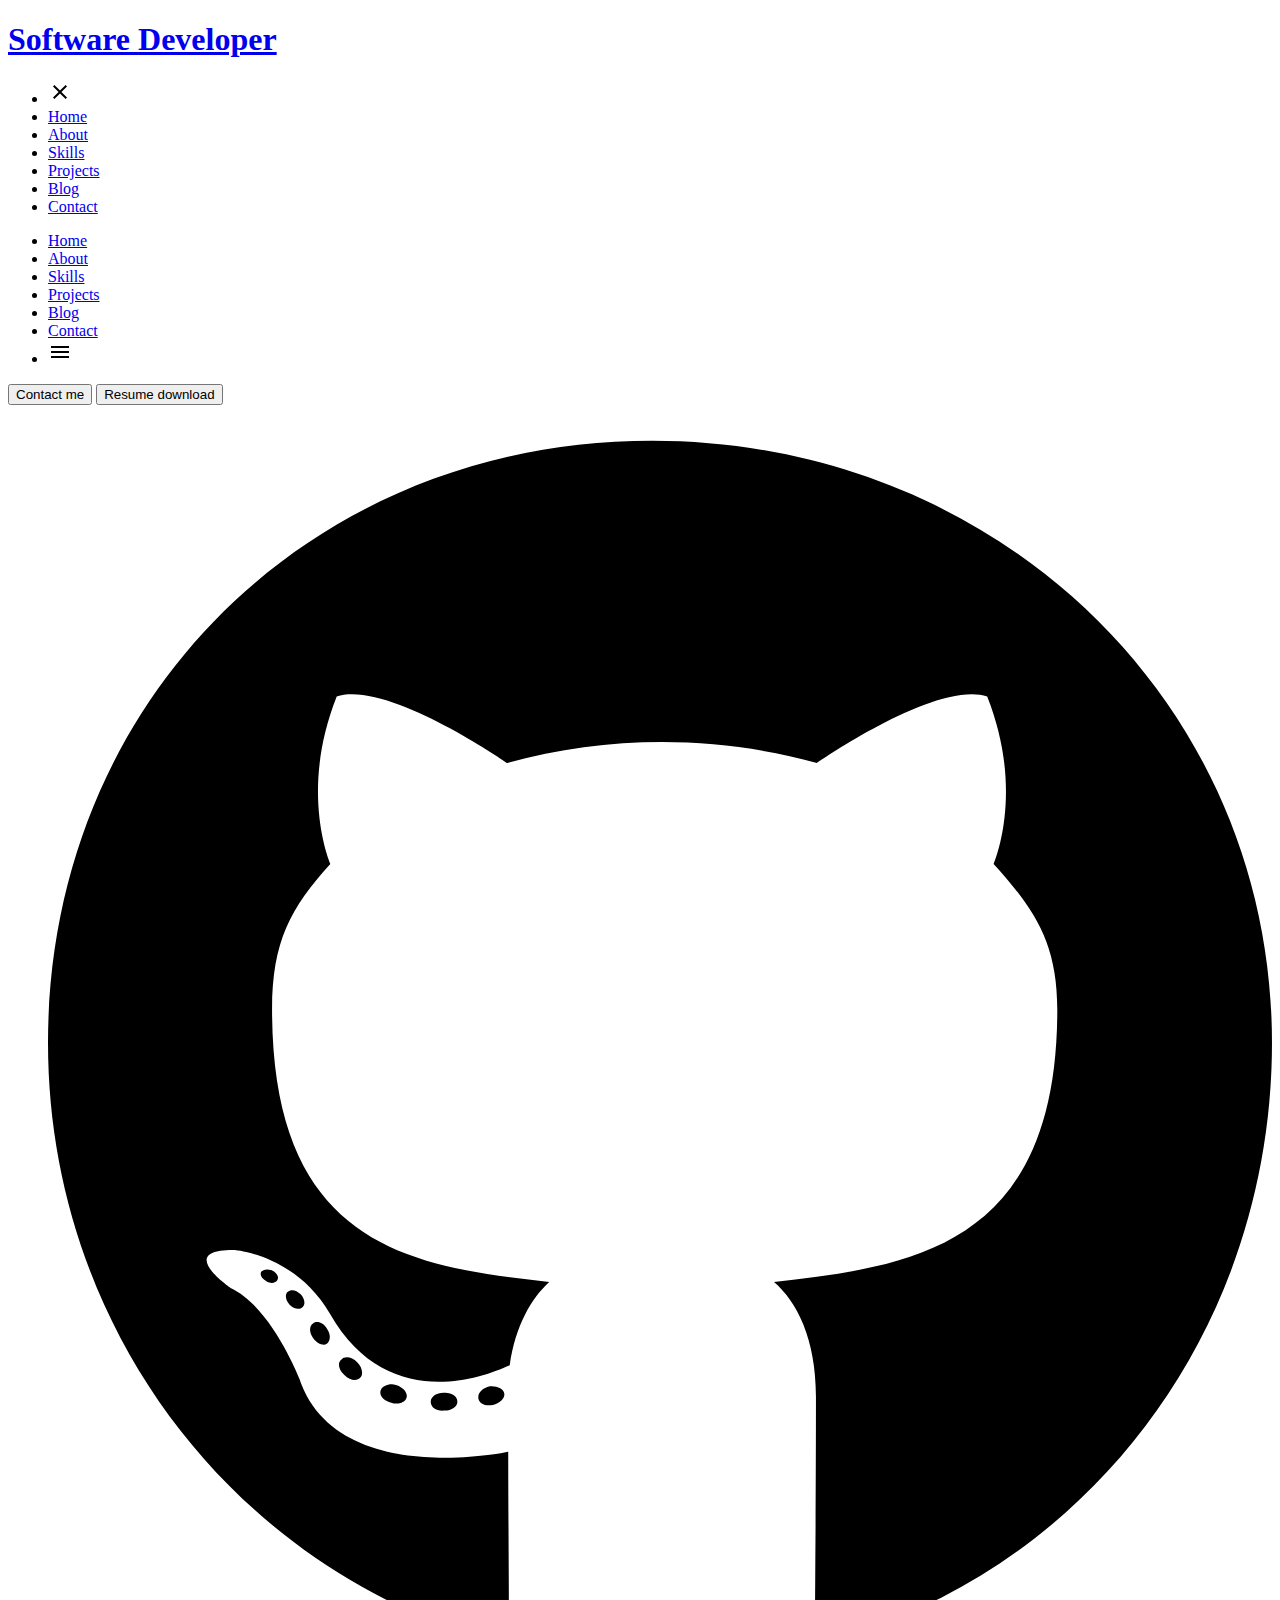
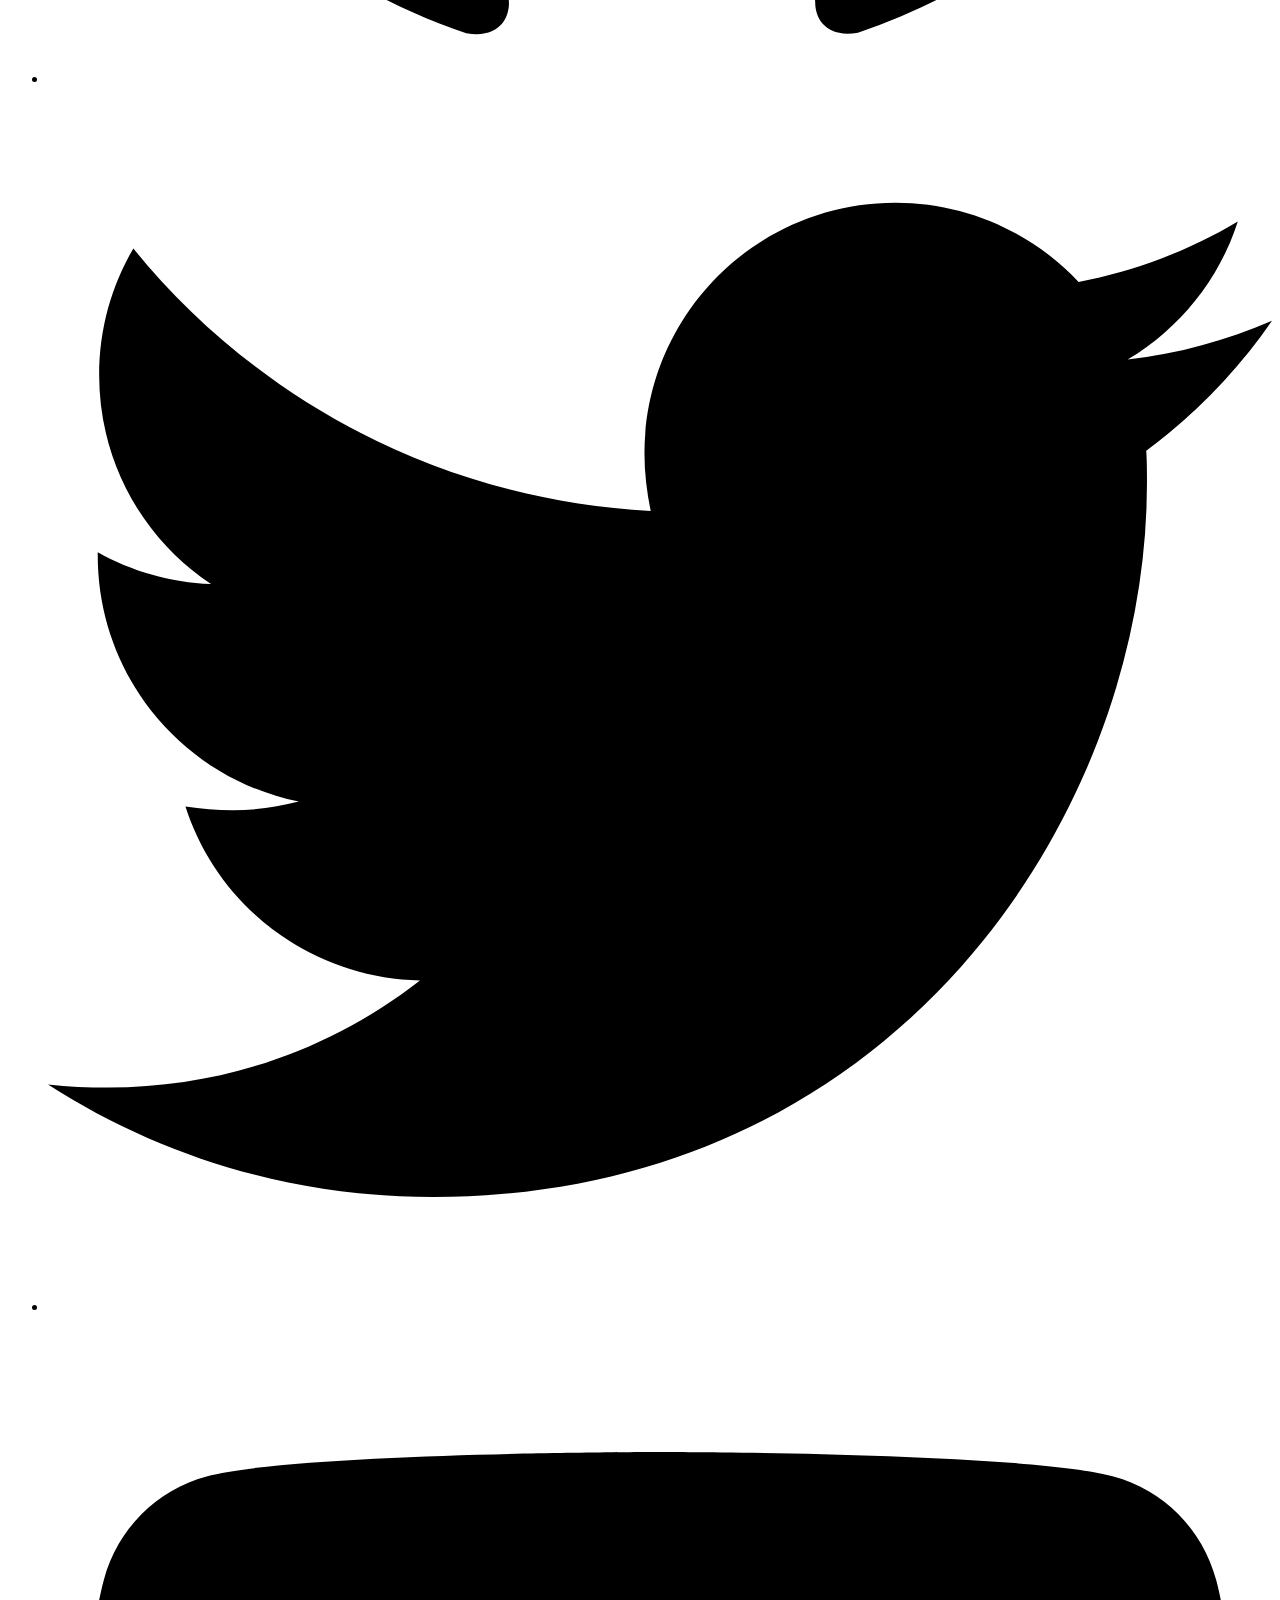
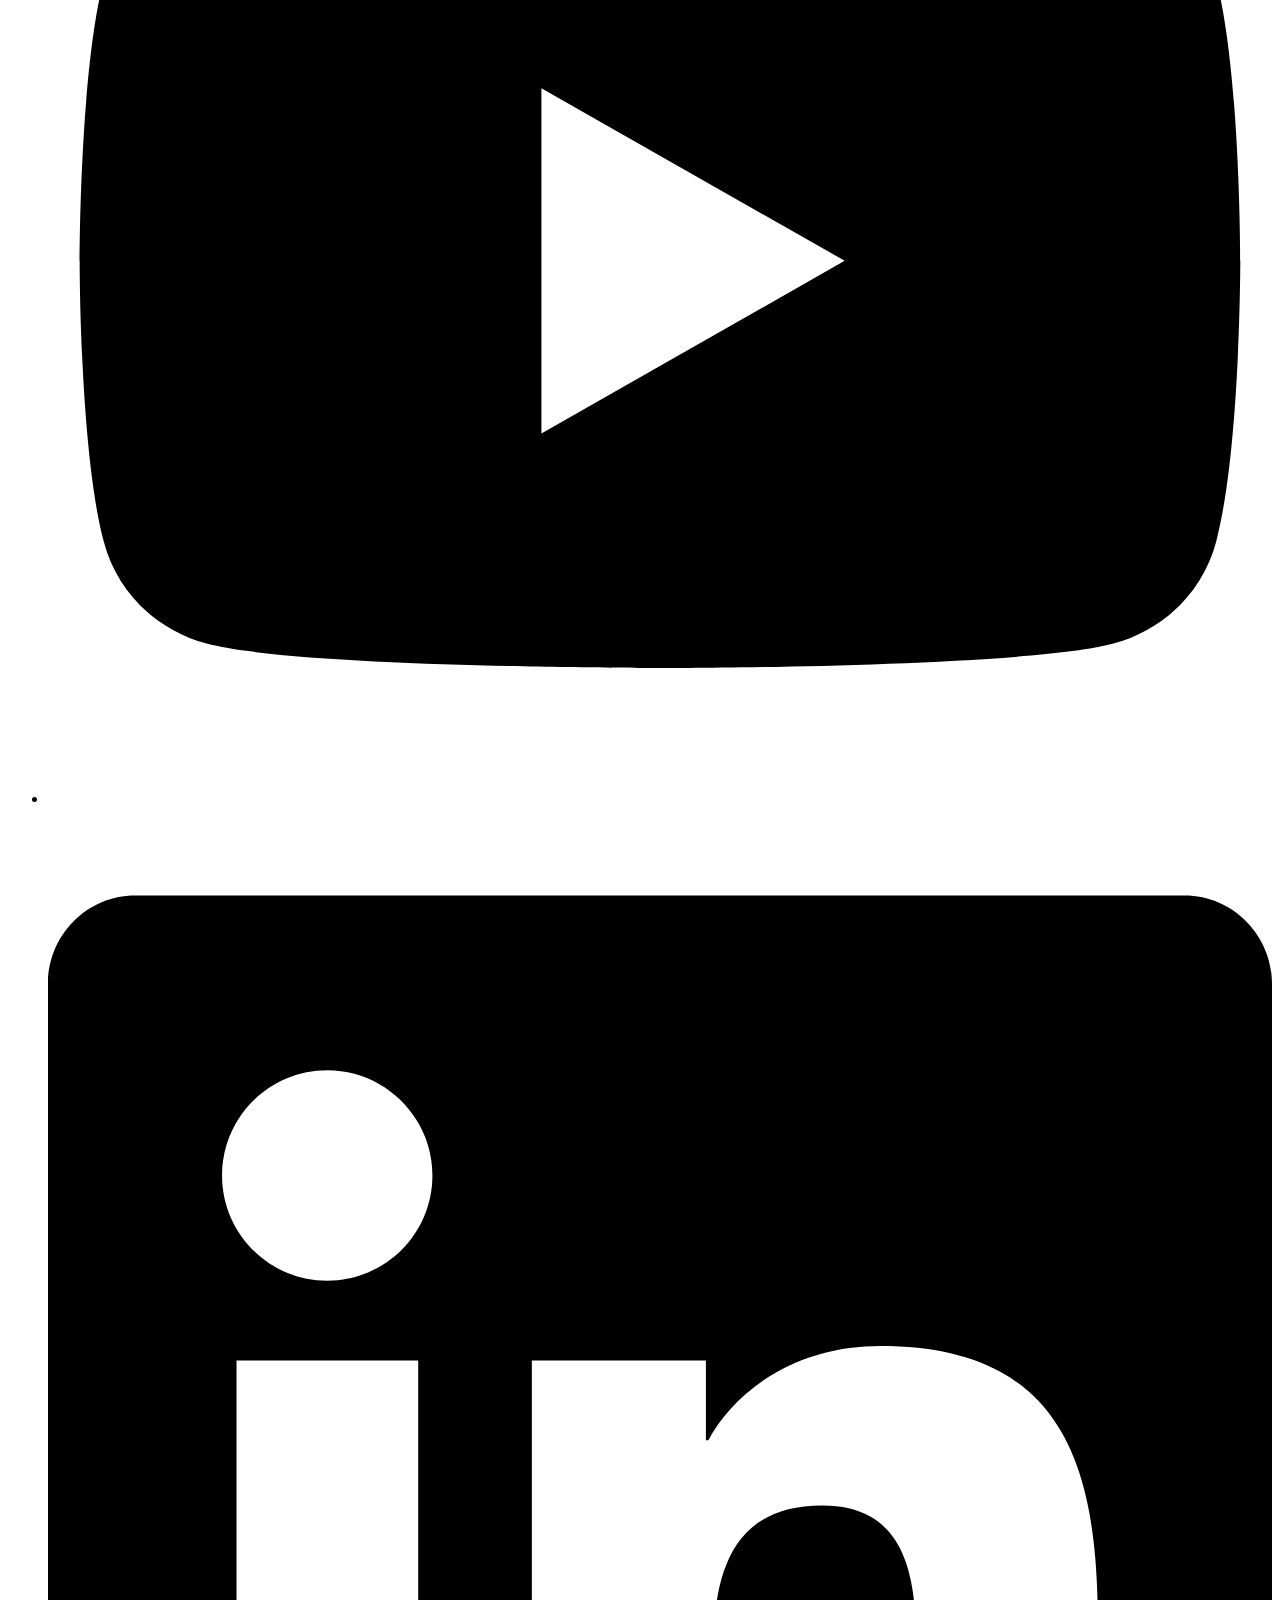
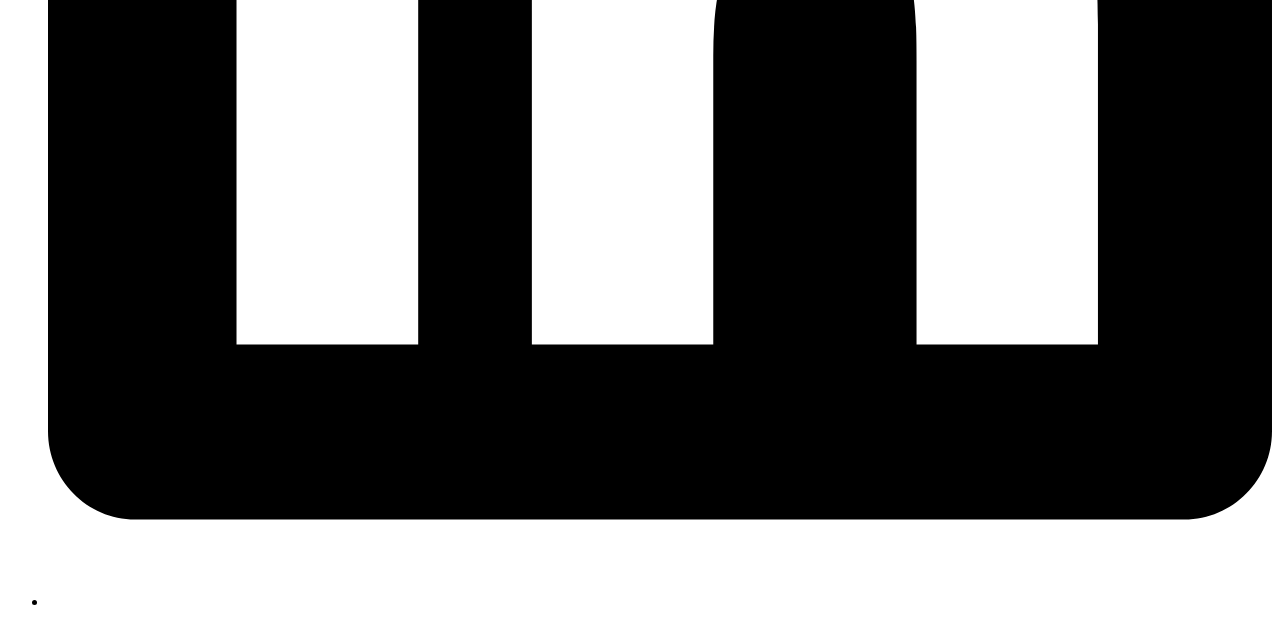
==== about.html @ d42e511a "Added footers + some helftul tekst" ====
<!DOCTYPE html>
<html>
<head>
    <link rel="stylesheet" href="CSS/style.css">
    <title>Sjabloon</title>
</head>
<body>
    <header>
        <h1 class="logo"><a href="index.html">Software <span>Developer</span></a></h1>
        <nav>
            <ul class="sidebar list-hover-slide">
                <li onclick=hideSidebar()><a href="#"><svg xmlns="http://www.w3.org/2000/svg" height="24px" viewBox="0 -960 960 960" width="24px" fill="black"><path d="m256-200-56-56 224-224-224-224 56-56 224 224 224-224 56 56-224 224 224 224-56 56-224-224-224 224Z"/></svg></a></li>
                <li><a href="index.html">Home</a></li>
                <li><a href="about.html">About</a></li>
                <li><a href="skills.html">Skills</a></li>
                <li><a href="projects.html">Projects</a></li>
                <li><a href="blog.html">Blog</a></li>
                <li><a href="contect.html">Contact</a></li>
            </ul>
            <ul class="list-hover-slide">
                <li class="hideOnMobile"><a href="index.html">Home</a></li>
                <li class="hideOnMobile"><a href="about.html">About</a></li>
                <li class="hideOnMobile"><a href="skills.html">Skills</a></li>
                <li class="hideOnMobile"><a href="projects.html">Projects</a></li>
                <li class="hideOnMobile"><a href="blog.html">Blog</a></li>
                <li class="hideOnMobile"><a href="contect.html">Contact</a></li>
                <li class="menu-button" onclick=showSidebar()><a href="#"><svg xmlns="http://www.w3.org/2000/svg" height="24px" viewBox="0 -960 960 960" width="24px" fill="black"><path d="M120-240v-80h720v80H120Zm0-200v-80h720v80H120Zm0-200v-80h720v80H120Z"/></svg></a></li>
            </ul>
        </nav>
    </header>
    <main>
        
    </main>
    <footer>
        <div class="line"></div>
        <div class="footer-items">
            <div class="footer-buttons">
                <button type="button" class="footer-button main-style-button">Contact me</button>
                <button type="button" class="footer-button main-style-button">Resume download</button>
                
            </div>
            <ul class="icons"> 
                <li><a href="github.com"><svg xmlns="http://www.w3.org/2000/svg" viewBox="0 0 496 512"><!--!Font Awesome Free 6.7.1 by @fontawesome - https://fontawesome.com License - https://fontawesome.com/license/free Copyright 2024 Fonticons, Inc.--><path d="M165.9 397.4c0 2-2.3 3.6-5.2 3.6-3.3 .3-5.6-1.3-5.6-3.6 0-2 2.3-3.6 5.2-3.6 3-.3 5.6 1.3 5.6 3.6zm-31.1-4.5c-.7 2 1.3 4.3 4.3 4.9 2.6 1 5.6 0 6.2-2s-1.3-4.3-4.3-5.2c-2.6-.7-5.5 .3-6.2 2.3zm44.2-1.7c-2.9 .7-4.9 2.6-4.6 4.9 .3 2 2.9 3.3 5.9 2.6 2.9-.7 4.9-2.6 4.6-4.6-.3-1.9-3-3.2-5.9-2.9zM244.8 8C106.1 8 0 113.3 0 252c0 110.9 69.8 205.8 169.5 239.2 12.8 2.3 17.3-5.6 17.3-12.1 0-6.2-.3-40.4-.3-61.4 0 0-70 15-84.7-29.8 0 0-11.4-29.1-27.8-36.6 0 0-22.9-15.7 1.6-15.4 0 0 24.9 2 38.6 25.8 21.9 38.6 58.6 27.5 72.9 20.9 2.3-16 8.8-27.1 16-33.7-55.9-6.2-112.3-14.3-112.3-110.5 0-27.5 7.6-41.3 23.6-58.9-2.6-6.5-11.1-33.3 2.6-67.9 20.9-6.5 69 27 69 27 20-5.6 41.5-8.5 62.8-8.5s42.8 2.9 62.8 8.5c0 0 48.1-33.6 69-27 13.7 34.7 5.2 61.4 2.6 67.9 16 17.7 25.8 31.5 25.8 58.9 0 96.5-58.9 104.2-114.8 110.5 9.2 7.9 17 22.9 17 46.4 0 33.7-.3 75.4-.3 83.6 0 6.5 4.6 14.4 17.3 12.1C428.2 457.8 496 362.9 496 252 496 113.3 383.5 8 244.8 8zM97.2 352.9c-1.3 1-1 3.3 .7 5.2 1.6 1.6 3.9 2.3 5.2 1 1.3-1 1-3.3-.7-5.2-1.6-1.6-3.9-2.3-5.2-1zm-10.8-8.1c-.7 1.3 .3 2.9 2.3 3.9 1.6 1 3.6 .7 4.3-.7 .7-1.3-.3-2.9-2.3-3.9-2-.6-3.6-.3-4.3 .7zm32.4 35.6c-1.6 1.3-1 4.3 1.3 6.2 2.3 2.3 5.2 2.6 6.5 1 1.3-1.3 .7-4.3-1.3-6.2-2.2-2.3-5.2-2.6-6.5-1zm-11.4-14.7c-1.6 1-1.6 3.6 0 5.9 1.6 2.3 4.3 3.3 5.6 2.3 1.6-1.3 1.6-3.9 0-6.2-1.4-2.3-4-3.3-5.6-2z"/></svg></a></li>
                <li><a href="twitter.com"><svg xmlns="http://www.w3.org/2000/svg" viewBox="0 0 512 512"><!--!Font Awesome Free 6.7.1 by @fontawesome - https://fontawesome.com License - https://fontawesome.com/license/free Copyright 2024 Fonticons, Inc.--><path d="M459.4 151.7c.3 4.5 .3 9.1 .3 13.6 0 138.7-105.6 298.6-298.6 298.6-59.5 0-114.7-17.2-161.1-47.1 8.4 1 16.6 1.3 25.3 1.3 49.1 0 94.2-16.6 130.3-44.8-46.1-1-84.8-31.2-98.1-72.8 6.5 1 13 1.6 19.8 1.6 9.4 0 18.8-1.3 27.6-3.6-48.1-9.7-84.1-52-84.1-103v-1.3c14 7.8 30.2 12.7 47.4 13.3-28.3-18.8-46.8-51-46.8-87.4 0-19.5 5.2-37.4 14.3-53 51.7 63.7 129.3 105.3 216.4 109.8-1.6-7.8-2.6-15.9-2.6-24 0-57.8 46.8-104.9 104.9-104.9 30.2 0 57.5 12.7 76.7 33.1 23.7-4.5 46.5-13.3 66.6-25.3-7.8 24.4-24.4 44.8-46.1 57.8 21.1-2.3 41.6-8.1 60.4-16.2-14.3 20.8-32.2 39.3-52.6 54.3z"/></svg></a></li>
                <li><a href="youtube.com"><svg xmlns="http://www.w3.org/2000/svg" viewBox="0 0 576 512"><!--!Font Awesome Free 6.7.1 by @fontawesome - https://fontawesome.com License - https://fontawesome.com/license/free Copyright 2024 Fonticons, Inc.--><path d="M549.7 124.1c-6.3-23.7-24.8-42.3-48.3-48.6C458.8 64 288 64 288 64S117.2 64 74.6 75.5c-23.5 6.3-42 24.9-48.3 48.6-11.4 42.9-11.4 132.3-11.4 132.3s0 89.4 11.4 132.3c6.3 23.7 24.8 41.5 48.3 47.8C117.2 448 288 448 288 448s170.8 0 213.4-11.5c23.5-6.3 42-24.2 48.3-47.8 11.4-42.9 11.4-132.3 11.4-132.3s0-89.4-11.4-132.3zm-317.5 213.5V175.2l142.7 81.2-142.7 81.2z"/></svg></a></li>
                <li><a href="linkin.com"><svg xmlns="http://www.w3.org/2000/svg" viewBox="0 0 448 512"><!--!Font Awesome Free 6.7.1 by @fontawesome - https://fontawesome.com License - https://fontawesome.com/license/free Copyright 2024 Fonticons, Inc.--><path d="M416 32H31.9C14.3 32 0 46.5 0 64.3v383.4C0 465.5 14.3 480 31.9 480H416c17.6 0 32-14.5 32-32.3V64.3c0-17.8-14.4-32.3-32-32.3zM135.4 416H69V202.2h66.5V416zm-33.2-243c-21.3 0-38.5-17.3-38.5-38.5S80.9 96 102.2 96c21.2 0 38.5 17.3 38.5 38.5 0 21.3-17.2 38.5-38.5 38.5zm282.1 243h-66.4V312c0-24.8-.5-56.7-34.5-56.7-34.6 0-39.9 27-39.9 54.9V416h-66.4V202.2h63.7v29.2h.9c8.9-16.8 30.6-34.5 62.9-34.5 67.2 0 79.7 44.3 79.7 101.9V416z"/></svg></a></li>
        
            </ul>
        </div>
        
    </footer>
</body>
</html>
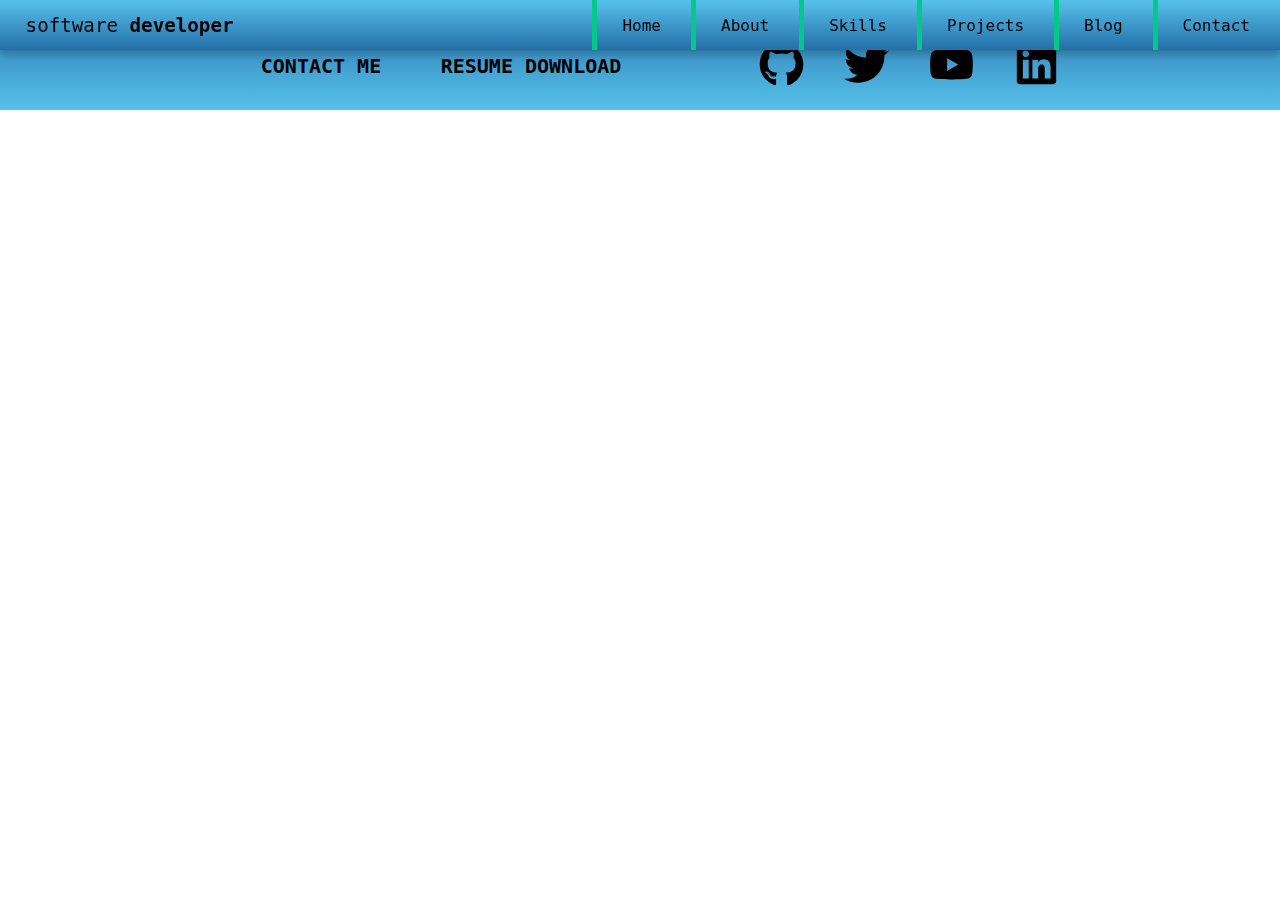
==== commit a8e56bb8: "css herf fix" ====
--- a/about.html
+++ b/about.html
@@ -1,7 +1,7 @@
 <!DOCTYPE html>
 <html>
 <head>
-    <link rel="stylesheet" href="CSS/style.css">
+    <link rel="stylesheet" href="css/style.css">
     <title>Sjabloon</title>
 </head>
 <body>
--- a/css/style.css
+++ b/css/style.css
@@ -0,0 +1,456 @@
+* {
+    margin: 0;
+    padding: 0;
+    font-family: "Noto Sans Mono", monospace;
+    font-style: normal;
+}
+body {
+    min-height: 100vh;
+}
+/*TODO
+* add shadow for more deph
+* background for landing page
+* box disign 
+*/
+header {
+    display: flex;
+    justify-content: space-between;
+    align-items: center;
+    position: fixed;
+    background: linear-gradient(to bottom, #57c1eb 0%,#246fa8 100%);
+    width: 100%;
+    box-shadow: rgba(0, 0, 0, 0.24) 0px 4px 9px;
+    transition: top 0.2s ease-in-out;
+}
+.logo {
+    text-transform: lowercase;
+    text-align: center;
+    font-weight: 400;
+    font-size: 1.5vw;
+    margin-left: 2vw;
+}
+.logo a {
+    color: black;
+    text-decoration: none;
+}
+.logo span {
+    font-weight: 800;
+}
+.logo a:hover {
+    color: black;
+
+    span {
+        color: #03C988;
+    }
+}
+
+nav ul {
+    width: 100%;
+    list-style: none;
+    display: flex;
+    justify-content: flex-end;
+    align-items: center;
+    
+}
+nav li {
+    height: 50px;
+}
+nav a {
+    height: 100%;
+    padding: 0 30px;
+    text-decoration: none;
+    display: flex;
+    align-items: center;
+    color: black;
+    
+}
+
+.sidebar {
+    position: fixed;
+    top: 0;
+    right: 0;
+    height: 100vh;
+    width: 250px;
+    z-index: 999;
+    display: none;
+    flex-direction: column;
+    align-items: flex-start;
+    justify-content: flex-start;
+    backdrop-filter: blur(10px);
+    
+}
+.sidebar li {
+    width: 100%;
+}
+.sidebar a {
+    width: 100%;
+}
+.menu-button {
+    display: none;
+}
+.list-hover-slide{
+  
+    li{
+      position: relative;
+      overflow: hidden;
+    }
+    
+    a{
+      transition: .35s ease color;
+      
+      &:before{
+        content: '';
+        display: block;
+        z-index: -1;
+        position: absolute;
+        left: -100%; top: 0;
+        width: 100%; height: 100%;
+        border-right: solid 5px #03C988;
+        background: gray;
+        transition: .35s ease left;
+      }
+      
+      &.is-current,
+      &:hover{
+        
+        &:before{
+          left: 0;
+        }
+      }
+    }
+}
+
+main {
+    background: linear-gradient(to left, #9890e3 0%, #b1f4cf 100%);
+    width: 100%;
+}
+section {
+    padding-top: 70px;
+}
+.landing-page {
+    height: 100vh;
+    width: 100%;
+    display: flex;
+    flex-direction: row;
+    align-items: center;
+    justify-content: space-around;
+}
+.text-landing-page {
+    text-align: center;
+    letter-spacing: 2px;
+    line-height: 1.8;
+    font-size: larger;
+    color: #008507;
+    font-size: 2vw;
+}
+.text-landing-page span, h2 {
+    color: black;
+}
+.landing-page svg {
+    box-shadow: rgba(0, 0, 0, 0.3) 0px 19px 38px, rgba(0, 0, 0, 0.22) 0px 15px 12px;
+}
+
+.about-index {
+    height: 100vh;
+    display: flex;
+    flex-direction: column;
+    align-items: center;
+    gap: 20px;
+}
+.about-index h1 {
+    text-align: center;
+    font-size: 4vw;
+    margin-bottom: 20px;
+}
+.about-index span, .skills span {
+    color: #008507;
+}
+.text-about-index {
+    display: flex;
+    flex-direction: column;
+    margin: 0vw 6vw;
+    font-size: 25px;
+    font-weight: 700;
+    gap: 2vw;
+}
+
+.main-style-button {
+    width: 200px;
+    height: 70px;
+    font-size: 20px;
+    font-weight: 800;
+    background-color: #2ad89e;
+    
+    border-radius: 20px;
+    border: 5px solid #1a811f;
+
+    text-align: center;
+    text-transform: uppercase;
+}
+.main-style-button:hover  {
+    background-color: #35c997;
+    color: black;
+    border: 6px solid #1a811f;
+    box-shadow: 0 0 10px 0 #1a811f inset, 0 0 10px 4px #1a811f;
+    text-shadow: #008507 1px 1px;
+
+    transition: .2s;
+}
+
+footer {
+    background: linear-gradient(to top, #57c1eb 0%,#246fa8 100%);
+    width: 100%;
+    height: 10vh;
+    display: flex;
+    flex-direction: column;
+    align-items: center;
+    justify-content: space-around;
+    
+    gap: 10px;
+    padding:  10px 0px;
+}
+.line {
+    width: 80%;
+    border-bottom: 5px solid black;
+}
+.footer-items {
+    display: flex;
+    flex-direction: row;
+    align-items: center;
+    gap: 10vw;
+}
+.footer-buttons {
+    display: flex;
+    flex-direction: row;
+    align-items: center;
+    gap: 10px;
+}
+.footer-button {
+    width: 200px;
+    height: 60px;
+    background-color: transparent;
+    border: none #1a4881;
+}
+.button-line {
+    color: black;
+    font-size: 30px;
+    font-weight: 900;
+}
+.footer-button:hover {
+    background-color: #22a6c4;
+    color: black;
+    border-color: #1a4881;
+    box-shadow: 0 0 10px 0 #1a4881 inset, 0 0 10px 4px #1a4881b8;
+    text-shadow: #133660 1px 1px;
+}
+
+.icons {
+    display: flex;
+    justify-content: center;
+    gap: 40px;
+    list-style: none;
+}
+.icons svg {
+    width: 45px;
+    height: 45px;
+}
+
+.icons svg:hover {
+    fill: orange;
+}
+
+.skills {
+    height: 100vh;
+    display: flex;
+    flex-direction: column;
+    gap: 10vh;
+}
+.skills h1 {
+    text-align: center;
+    font-size: 4vw;
+}
+.skills-main {
+    display: flex;
+    justify-content: space-evenly;
+    height: 100%;
+}
+.skills-info {
+    display: flex;
+    flex-direction: column;
+    align-items: center;
+    justify-content: center;
+    height: 65vh;
+    width: 45%;
+}
+.skills-statistic {
+    height: 100%;
+    width: 100%;
+}
+#myChart {
+    height: 900px;
+    width: 900px;
+}
+
+
+.contact {
+    width: 100%;
+    height: 90vh;
+}
+.contact h1 {
+    text-align: center;
+    font-size: 4vw;
+    margin-bottom: 20px;
+}
+.contact h1 span {
+    color: #008507;
+}
+.contact-main {
+    height: 80%;
+    display: flex;
+    justify-content: space-between;
+    align-items: end;
+    gap: 10px;
+    margin: 0 8vw;
+}
+.contact-info {
+    display: flex;
+    gap: 10vw;
+    align-self: center;
+    background-color: #48b5cd;
+    border-radius: 10px;
+}
+.info-item {
+    font-size: 20px;
+    padding: 20px;
+    
+}
+
+.contact-form {
+    height: 100%;
+    width: 40%;
+    display: flex;
+    flex-direction: column;
+    
+}
+.contact-form-space {
+    display: flex;
+    flex-direction: column;
+    gap: 10px;
+    height: 100%;
+}
+.contact-form-space input {
+    height: 25px;
+    padding: 10px;
+    border-radius: 15px;
+    border: 3px solid #05861f;
+    background-color: #58d5ab;
+    font-size: 20px;
+}
+.contact-form-space textarea {
+    height: 170px;
+    padding: 10px;
+    border: 3px solid #05861f;
+    border-radius: 15px;
+    background-color: #58d5ab;
+    font-size: 20px;
+}
+.submit-button {
+    height: 50px;
+    border-radius: 20px;
+    background-color: #056d4a;
+    color: white;
+    font-weight: 900;
+    font-size: 15px;
+}
+::placeholder {
+    color: black;
+    font-weight: 900;
+    font-size: 20px;
+}
+
+
+@media(max-width: 1200px){
+    .logo {
+        font-size: 2vw;
+    }
+    footer {
+        height: 20vh;
+    }
+    .footer-items {
+        flex-direction: column;
+        gap: 10px;
+    }
+    .contact {
+        height: 100vh;
+    }
+    .contact-main {
+        flex-direction: column;
+        align-items: center;
+        gap: 30px;
+    }
+    .contact-info {
+        width: 100%;
+        justify-content: space-around;
+    }
+    .contact-form {
+        width: 100%;
+    }
+    .contact-form textarea {
+        height: 100px;
+    }
+}
+@media(max-width: 1000px) {
+    .landing-page {
+        flex-direction: column;
+    }
+    .text-landing-page {
+        font-size: 23px;
+    }
+    .landing-page svg {
+        width: 400px;
+        height: 400px;
+    }
+
+}
+@media(max-width: 900px){
+    .hideOnMobile {
+        display: none;
+    }
+    .menu-button {
+        display: block;
+    }
+    .logo {
+        font-size: 25px;
+    }
+    .landing-page {
+        flex-direction: column;
+    }
+    .landing-page svg {
+        width: 400px;
+        height: 400px;
+    }
+    .about-index h1, .skills h1 {
+        font-size: 50px;
+    }
+    .text-about-index {
+        font-size: 20px;
+    }
+    .contact-info {
+        flex-direction: column;
+        gap: 1vh;
+    }
+    
+}
+@media(max-width: 600px){
+    .sidebar {
+        width: 100%;
+    }
+    .text-about-index {
+        margin: 0 1vw;
+    }
+    .about-index button {
+        width: 30vw;
+        height: 12vw;
+    }
+    
+}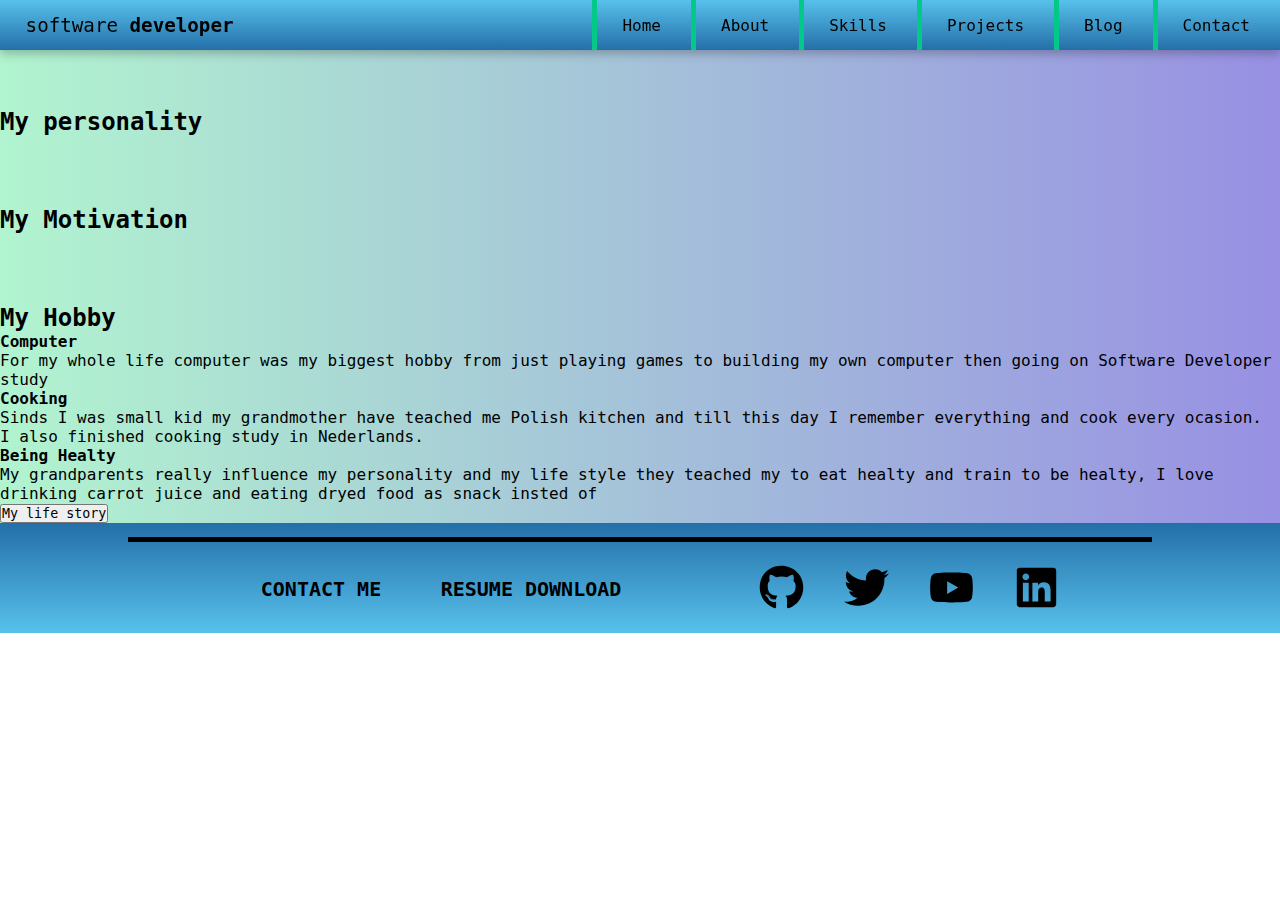
==== commit 9d0b42a3: "added content for more-about.html, added 2 boxes for projects on skills.html + style" ====
--- a/about.html
+++ b/about.html
@@ -29,7 +29,41 @@
         </nav>
     </header>
     <main>
-        
+        <h1>More about me</h1>
+        <section class="short-personal">
+            <h2>My personality</h2>
+            <div>
+                <p></p>
+                <p></p>
+                <p></p>
+            </div>
+        </section>
+        <section class="my-motivation">
+            <h2>My Motivation</h2>
+            <div>
+                <p></p>
+                <p></p>
+                <p></p>
+            </div>
+        </section>
+        <section class="my-hobby">
+            <h2>My Hobby</h2>
+            <div>
+                <div class="hobby-box">
+                    <h4>Computer</h4>
+                    <p>For my whole life computer was my biggest hobby from just playing games to building my own computer then going on Software Developer study</p>
+                </div>
+                <div class="hobby-box">
+                    <h4>Cooking</h4>
+                    <p>Sinds I was small kid my grandmother have teached me Polish kitchen and till this day I remember everything and cook every ocasion.<br> I also finished cooking study in Nederlands.</p>
+                </div>
+                <div class="hobby-box">
+                    <h4>Being Healty</h4>
+                    <p>My grandparents really influence my personality and my life style they teached my to eat healty and train to be healty, I love drinking carrot juice and eating dryed food as snack insted of </p>
+                </div>
+            </div>
+            <button class="about-my-life">My life story</button>
+        </section>
     </main>
     <footer>
         <div class="line"></div>
--- a/css/style.css
+++ b/css/style.css
@@ -291,6 +291,26 @@
     width: 900px;
 }
 
+.skills-exampels {
+    display: flex;
+    flex-direction: column;
+    justify-content: space-between;
+    height: 400px;
+}
+.example-box {
+    width: 450px;
+    height: 160px;
+    border: 5px solid rgb(97, 1, 97);
+    border-radius: 20px;
+    padding: 10px;
+    background-color: rgb(0, 8, 59);
+    color: white;
+}
+.example-box h3 {
+    font-size: 25px;
+}
+
+
 
 .contact {
     width: 100%;
@@ -369,6 +389,9 @@
 }
 
 
+
+
+
 @media(max-width: 1200px){
     .logo {
         font-size: 2vw;
@@ -410,6 +433,9 @@
         width: 400px;
         height: 400px;
     }
+    .skills-main {
+        flex-direction: column;
+    }
 
 }
 @media(max-width: 900px){
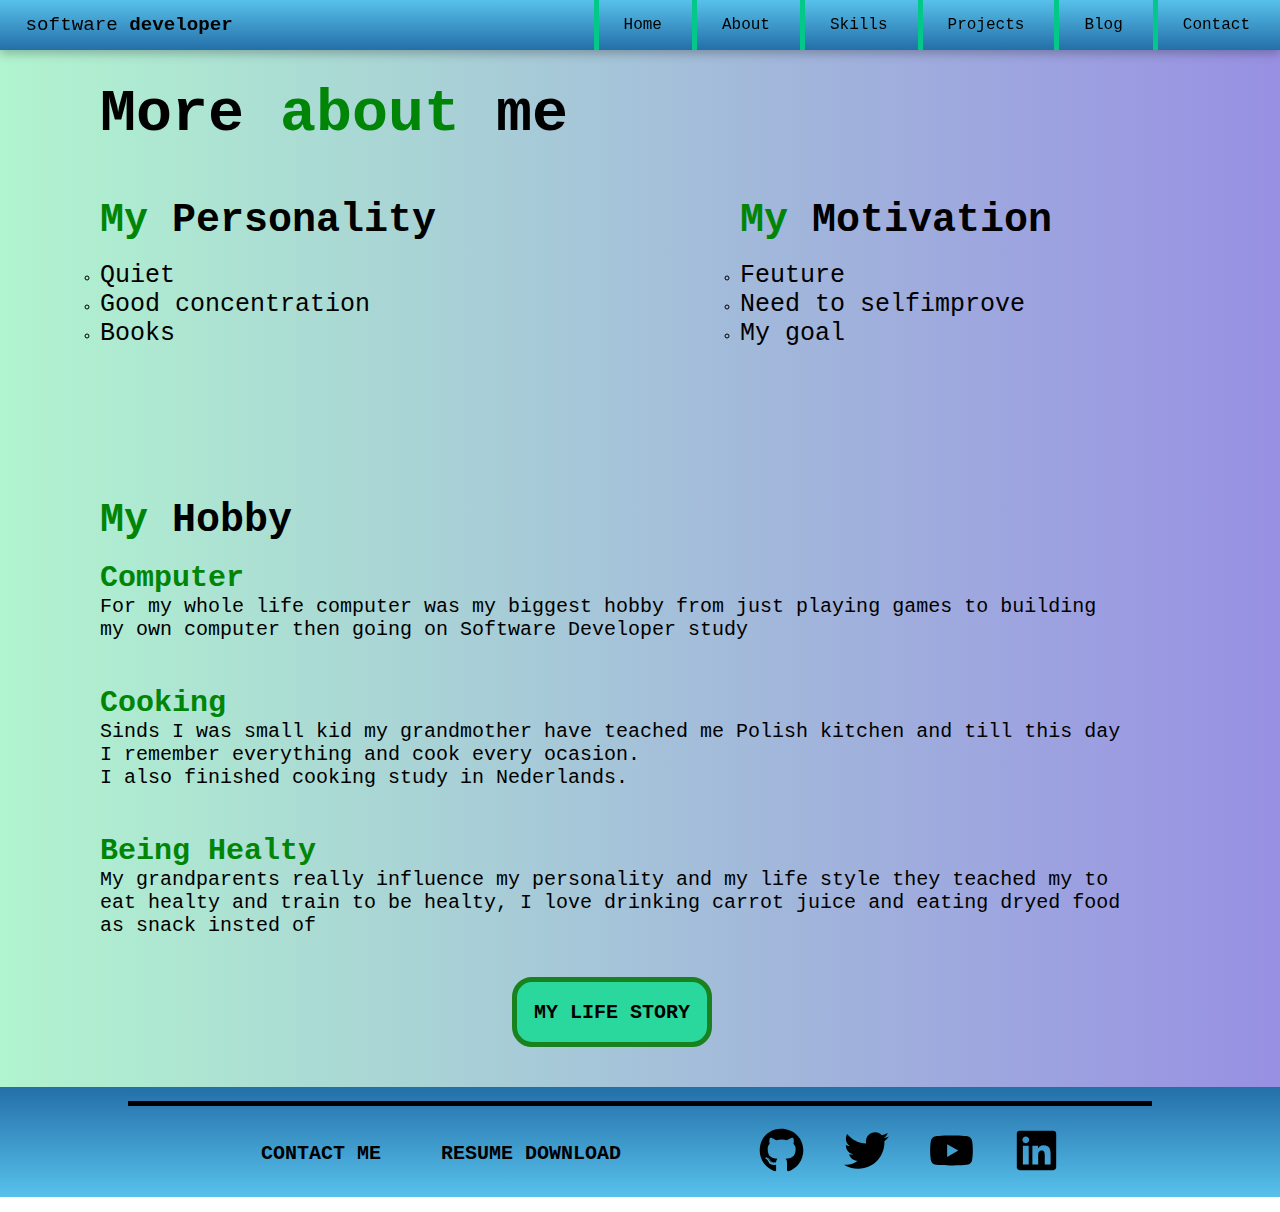
==== commit e39909f1: "project page, skills page" ====
--- a/about.html
+++ b/about.html
@@ -29,40 +29,46 @@
         </nav>
     </header>
     <main>
-        <h1>More about me</h1>
-        <section class="short-personal">
-            <h2>My personality</h2>
-            <div>
-                <p></p>
-                <p></p>
-                <p></p>
+        <section class="qualities">
+            <h1 class="titel-about">More <span>about</span> me</h1>
+            <div class="about-items">
+                <div class="about-item">
+                    <h2><span>My</span> Personality</h2>
+                    <ul>
+                        <li><p>Quiet</p></li>
+                        <li><p>Good concentration</p></li>
+                        <li><p>Books</p></li>
+                    </ul>
+                </div>
+                <div class="about-item">
+                    <h2><span>My</span> Motivation</h2>
+                    <ul>
+                        <li><p>Feuture</p></li>
+                        <li><p>Need to selfimprove</p></li>
+                        <li><p>My goal</p></li>
+                    </ul>
+                </div>
             </div>
         </section>
-        <section class="my-motivation">
-            <h2>My Motivation</h2>
-            <div>
-                <p></p>
-                <p></p>
-                <p></p>
+        <section class="about-hobby">
+            <div class="about-item">
+                <h2><span>My</span> Hobby</h2>
+                <div class="hobby-all">
+                    <div class="hobby-box">
+                        <h4>Computer</h4>
+                        <p>For my whole life computer was my biggest hobby from just playing games to building my own computer then going on Software Developer study</p>
+                    </div>
+                    <div class="hobby-box">
+                        <h4>Cooking</h4>
+                        <p>Sinds I was small kid my grandmother have teached me Polish kitchen and till this day I remember everything and cook every ocasion.<br> I also finished cooking study in Nederlands.</p>
+                    </div>
+                    <div class="hobby-box">
+                        <h4>Being Healty</h4>
+                        <p>My grandparents really influence my personality and my life style they teached my to eat healty and train to be healty, I love drinking carrot juice and eating dryed food as snack insted of </p>
+                    </div>
+                </div>
+                <a href="more-about.html"><button class="about-my-life main-style-button">My life story</button></a>
             </div>
-        </section>
-        <section class="my-hobby">
-            <h2>My Hobby</h2>
-            <div>
-                <div class="hobby-box">
-                    <h4>Computer</h4>
-                    <p>For my whole life computer was my biggest hobby from just playing games to building my own computer then going on Software Developer study</p>
-                </div>
-                <div class="hobby-box">
-                    <h4>Cooking</h4>
-                    <p>Sinds I was small kid my grandmother have teached me Polish kitchen and till this day I remember everything and cook every ocasion.<br> I also finished cooking study in Nederlands.</p>
-                </div>
-                <div class="hobby-box">
-                    <h4>Being Healty</h4>
-                    <p>My grandparents really influence my personality and my life style they teached my to eat healty and train to be healty, I love drinking carrot juice and eating dryed food as snack insted of </p>
-                </div>
-            </div>
-            <button class="about-my-life">My life story</button>
         </section>
     </main>
     <footer>
@@ -84,4 +90,5 @@
         
     </footer>
 </body>
+<script src="script/myScript.js"></script>
 </html>--- a/css/style.css
+++ b/css/style.css
@@ -259,6 +259,8 @@
     fill: orange;
 }
 
+
+
 .skills {
     height: 100vh;
     display: flex;
@@ -305,9 +307,172 @@
     padding: 10px;
     background-color: rgb(0, 8, 59);
     color: white;
+    display: flex;
+    flex-direction: column;
+    justify-content: space-around;
 }
 .example-box h3 {
     font-size: 25px;
+}
+.example-box a {
+    align-self: flex-end;
+}
+.example-button {
+    padding: 8px;
+    border-radius: 10px;
+    border: 3px solid #056d4a;
+    background-color: #03C988;
+    font-weight: 700;
+}
+.example-button:hover {
+    box-shadow: 0 0 10px 0 #1a811f inset, 0 0 10px 4px #1a811f;
+    text-shadow: #008507 1px 1px;
+}
+
+
+.projects {
+    height: 100vh;
+    display: flex;
+    flex-direction: column;
+    align-items: center;
+    gap: 10vh;
+}
+.projects span {
+    color: #008507;
+}
+.projects h1 {
+    text-align: center;
+    font-size: 4vw;
+}
+.box-for-projects {
+    width: 80%;
+    height: 400px;
+    border-radius: 15px;
+    border: 5px solid #008507;
+}
+.box-for-projects h2 {
+    height: 10%;
+    font-size: 30px;
+}
+.all-projects {
+    height: 90%;
+    overflow: auto;
+}
+/* width */
+.all-projects::-webkit-scrollbar {
+    width: 20px;
+}
+  /* Track */
+.all-projects::-webkit-scrollbar-track {
+    box-shadow: inset 0 0 5px black; 
+    border-radius: 10px;
+}
+/* Handle */
+.all-projects::-webkit-scrollbar-thumb {
+    background: black; 
+    border-radius: 10px;
+}
+/* Handle on hover */
+.all-projects::-webkit-scrollbar-thumb:hover {
+    background: gray; 
+}
+
+
+
+
+.blog-main {
+    display: flex;
+    flex-direction: column;
+    margin: 0 40px;
+    height: 100vh;
+}
+.blog-main h1 {
+    font-size: 60px;
+}
+.blog-main h4 {
+    font-size: 20px;
+    margin-bottom: 50px;
+}
+.line-blog {
+    width: 100%;
+    margin: 20px 0;
+    border-bottom: 2px solid #008507;
+}
+.blog-item {
+    display: flex;
+    font-size: large;
+    gap: 60px;
+}
+
+.blog-time {
+    display: flex;
+    flex-direction: column;
+    gap: 6px;
+    color: gray;
+}
+
+.blog-titel {
+    display: flex;
+    flex-direction: column;
+    gap: 6px;
+}
+
+
+.qualities {
+    display: flex;
+    flex-direction: column;
+}
+.qualities span {
+    color: #008507;
+}
+.about-hobby span {
+    color: #008507;
+}
+.about-items {
+    display: flex;
+}
+.about-hobby {
+    display: flex;
+    flex-direction: column;
+    gap: 2vh;
+}
+.about-item {
+    display: flex;
+    flex-direction: column;
+    height: auto;
+    margin: 40px 100px;
+    width: 80vw;
+}
+.titel-about {
+    font-size: 60px;
+    margin-bottom: 5vh;
+    margin: 10px 100px;
+}
+.about-item h2 {
+    font-size: 40px;
+    margin-bottom: 2vh;
+}
+.about-item h4 {
+    font-size: 30px;
+    color: #008507;
+}
+.about-item p {
+    font-size: 20px;
+}
+.about-item ul {
+    list-style: circle;
+}
+.about-item li p {
+    font-size: 25px;
+}
+.hobby-all {
+    display: flex;
+    flex-direction: column;
+    gap: 5vh;
+}
+.about-item a {
+   align-self: center;
+   margin-top: 40px;
 }
 
 
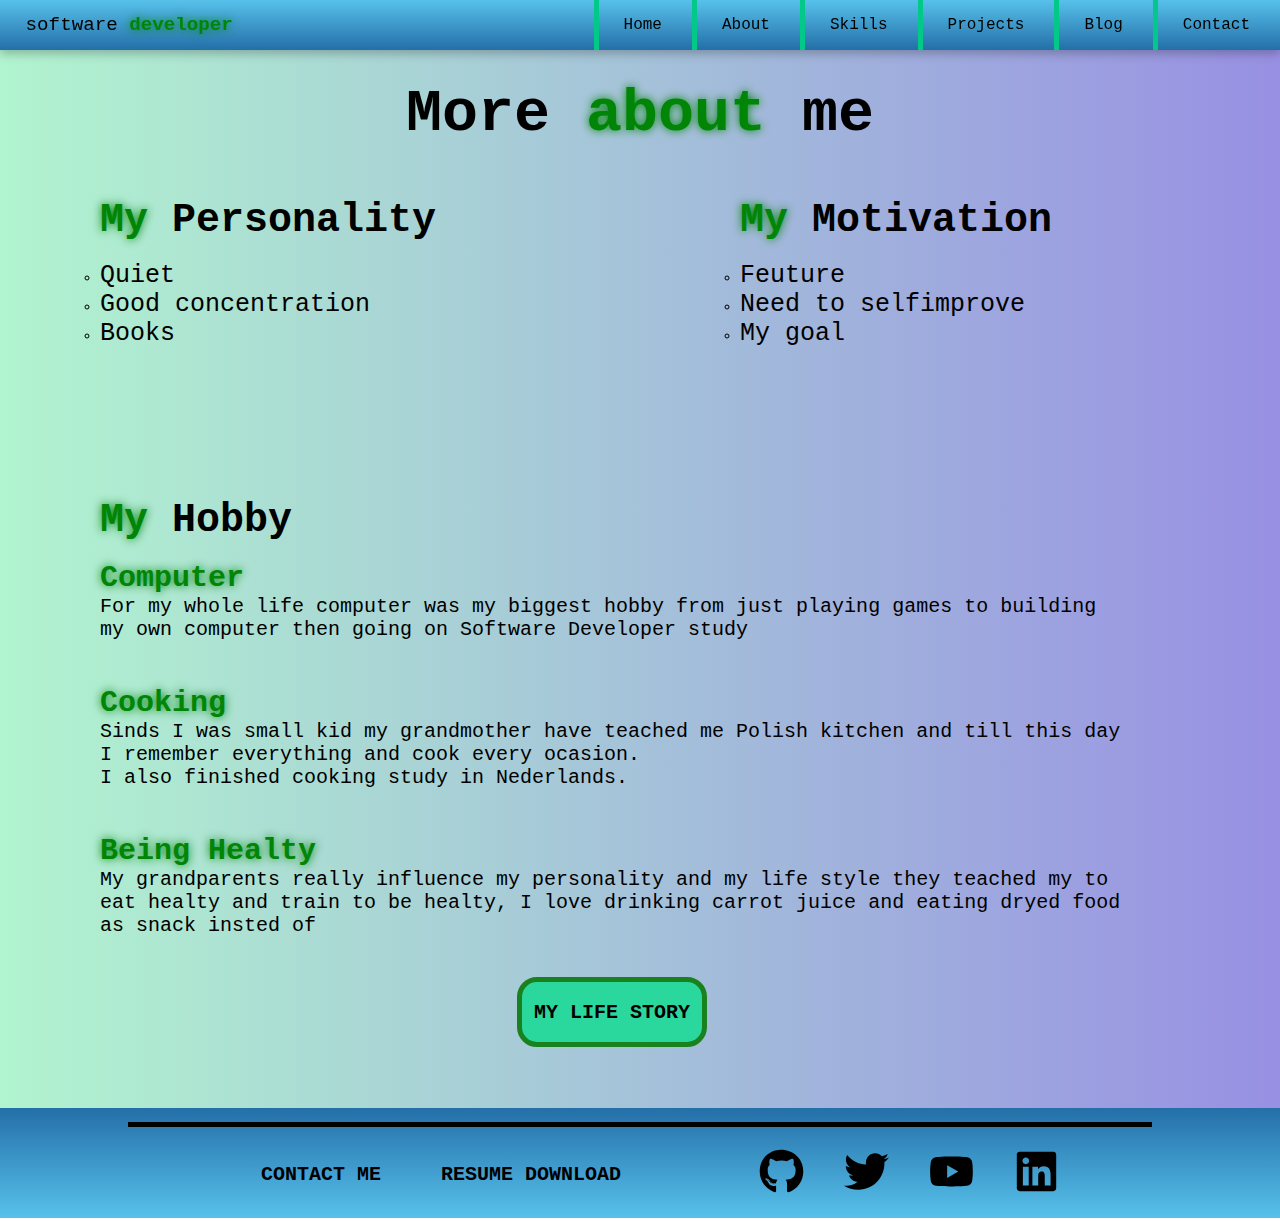
==== commit 018b802c: "project page improevments, added some extra styles, fiexed all warnings and errors from html validat" ====
--- a/about.html
+++ b/about.html
@@ -1,5 +1,5 @@
 <!DOCTYPE html>
-<html>
+<html lang="en">
 <head>
     <link rel="stylesheet" href="css/style.css">
     <title>Sjabloon</title>
@@ -30,7 +30,7 @@
     </header>
     <main>
         <section class="qualities">
-            <h1 class="titel-about">More <span>about</span> me</h1>
+            <h2 class="titel-about">More <span>about</span> me</h2>
             <div class="about-items">
                 <div class="about-item">
                     <h2><span>My</span> Personality</h2>
@@ -67,7 +67,7 @@
                         <p>My grandparents really influence my personality and my life style they teached my to eat healty and train to be healty, I love drinking carrot juice and eating dryed food as snack insted of </p>
                     </div>
                 </div>
-                <a href="more-about.html"><button class="about-my-life main-style-button">My life story</button></a>
+                <a class="about-my-life main-style-button" href="more-about.html">My life story</a>
             </div>
         </section>
     </main>
@@ -75,8 +75,8 @@
         <div class="line"></div>
         <div class="footer-items">
             <div class="footer-buttons">
-                <button type="button" class="footer-button main-style-button">Contact me</button>
-                <button type="button" class="footer-button main-style-button">Resume download</button>
+                <a class="footer-button main-style-button">Contact me</a>
+                <a class="footer-button main-style-button">Resume download</a>
                 
             </div>
             <ul class="icons"> 
@@ -89,6 +89,6 @@
         </div>
         
     </footer>
+    <script src="script/myScript.js"></script>
 </body>
-<script src="script/myScript.js"></script>
 </html>--- a/css/style.css
+++ b/css/style.css
@@ -8,10 +8,10 @@
     min-height: 100vh;
 }
 /*TODO
-* add shadow for more deph
-* background for landing page
+* background
 * box disign 
 */
+
 header {
     display: flex;
     justify-content: space-between;
@@ -22,6 +22,8 @@
     box-shadow: rgba(0, 0, 0, 0.24) 0px 4px 9px;
     transition: top 0.2s ease-in-out;
 }
+
+
 .logo {
     text-transform: lowercase;
     text-align: center;
@@ -127,6 +129,10 @@
 section {
     padding-top: 70px;
 }
+span {
+    color: #008507;
+    text-shadow: 0px 0px 10px currentColor;
+}
 .landing-page {
     height: 100vh;
     width: 100%;
@@ -140,11 +146,43 @@
     letter-spacing: 2px;
     line-height: 1.8;
     font-size: larger;
+    color: black;
+    font-size: 2vw;
+}
+.software-developer-text {
+    &::after {
+		content: '';
+		display: inline-block;
+		width: 15px;
+        height: 40px;
+		background-color: #008507a1;
+		margin-left: .1em;
+		animation: blink 1s linear infinite forwards;
+        box-shadow: 0px 0px 15px #008507a1;
+	}
+}
+@keyframes blink {
+	0% {
+		visibility: visible;
+	}
+	
+	50% {
+		visibility: visible;
+	}
+	
+	51% {
+		visibility: hidden;
+	}
+	
+	100% {
+		visibility: hidden;
+	}
+}
+.text-landing-page span {
     color: #008507;
-    font-size: 2vw;
-}
-.text-landing-page span, h2 {
-    color: black;
+    text-shadow: 0px 0px 10px currentColor;
+    
+    
 }
 .landing-page svg {
     box-shadow: rgba(0, 0, 0, 0.3) 0px 19px 38px, rgba(0, 0, 0, 0.22) 0px 15px 12px;
@@ -157,13 +195,14 @@
     align-items: center;
     gap: 20px;
 }
-.about-index h1 {
+.about-index h2 {
     text-align: center;
     font-size: 4vw;
     margin-bottom: 20px;
 }
 .about-index span, .skills span {
     color: #008507;
+    text-shadow: 0px 0px 10px currentColor;
 }
 .text-about-index {
     display: flex;
@@ -175,8 +214,8 @@
 }
 
 .main-style-button {
-    width: 200px;
-    height: 70px;
+    width: 180px;
+    height: 60px;
     font-size: 20px;
     font-weight: 800;
     background-color: #2ad89e;
@@ -184,8 +223,14 @@
     border-radius: 20px;
     border: 5px solid #1a811f;
 
-    text-align: center;
+    
     text-transform: uppercase;
+    text-decoration: none;
+    color: black;
+
+    display: flex;
+    align-items: center;
+    justify-content: center;
 }
 .main-style-button:hover  {
     background-color: #35c997;
@@ -195,6 +240,7 @@
     text-shadow: #008507 1px 1px;
 
     transition: .2s;
+    
 }
 
 footer {
@@ -230,6 +276,9 @@
     height: 60px;
     background-color: transparent;
     border: none #1a4881;
+    display: flex;
+    align-items: center;
+    justify-content: center;
 }
 .button-line {
     color: black;
@@ -237,6 +286,8 @@
     font-weight: 900;
 }
 .footer-button:hover {
+    width: 188px;
+    height: 53px;
     background-color: #22a6c4;
     color: black;
     border-color: #1a4881;
@@ -249,6 +300,7 @@
     justify-content: center;
     gap: 40px;
     list-style: none;
+    
 }
 .icons svg {
     width: 45px;
@@ -258,7 +310,6 @@
 .icons svg:hover {
     fill: orange;
 }
-
 
 
 .skills {
@@ -323,6 +374,8 @@
     border: 3px solid #056d4a;
     background-color: #03C988;
     font-weight: 700;
+    text-decoration: none;
+    color: black;
 }
 .example-button:hover {
     box-shadow: 0 0 10px 0 #1a811f inset, 0 0 10px 4px #1a811f;
@@ -335,6 +388,7 @@
     display: flex;
     flex-direction: column;
     align-items: center;
+    
     gap: 10vh;
 }
 .projects span {
@@ -346,17 +400,27 @@
 }
 .box-for-projects {
     width: 80%;
-    height: 400px;
+    height: 450px;
     border-radius: 15px;
     border: 5px solid #008507;
+    background-color: #46e4b0;
+    
 }
 .box-for-projects h2 {
-    height: 10%;
+    height: 15%;
     font-size: 30px;
+    display: flex;
+    justify-content: center;
+    align-items: center;
 }
 .all-projects {
-    height: 90%;
+    height: 85%;
     overflow: auto;
+    display: flex;
+    justify-content: center;
+    gap: 10px;
+    flex-wrap: wrap;
+    
 }
 /* width */
 .all-projects::-webkit-scrollbar {
@@ -377,6 +441,24 @@
     background: gray; 
 }
 
+.project-box {
+    border: black 5px solid;
+    width: 30%;
+    height: 200px;
+
+    border-radius: 20px;
+    display: flex;
+    flex-direction: column;
+    align-items: center;
+    justify-content: start;
+    gap: 10px;
+    background-color: rgb(196, 194, 194);
+}
+.project-name {
+    margin-top: 10px;
+    font-size: larger;
+    font-weight: 600;
+}
 
 
 
@@ -435,6 +517,7 @@
     display: flex;
     flex-direction: column;
     gap: 2vh;
+    height: 650px;
 }
 .about-item {
     display: flex;
@@ -447,6 +530,7 @@
     font-size: 60px;
     margin-bottom: 5vh;
     margin: 10px 100px;
+    text-align: center;
 }
 .about-item h2 {
     font-size: 40px;
@@ -455,6 +539,7 @@
 .about-item h4 {
     font-size: 30px;
     color: #008507;
+    text-shadow: 0px 0px 10px currentColor;
 }
 .about-item p {
     font-size: 20px;
@@ -499,7 +584,8 @@
 }
 .contact-info {
     display: flex;
-    gap: 10vw;
+    width: 50%;
+    gap: 5vw;
     align-self: center;
     background-color: #48b5cd;
     border-radius: 10px;
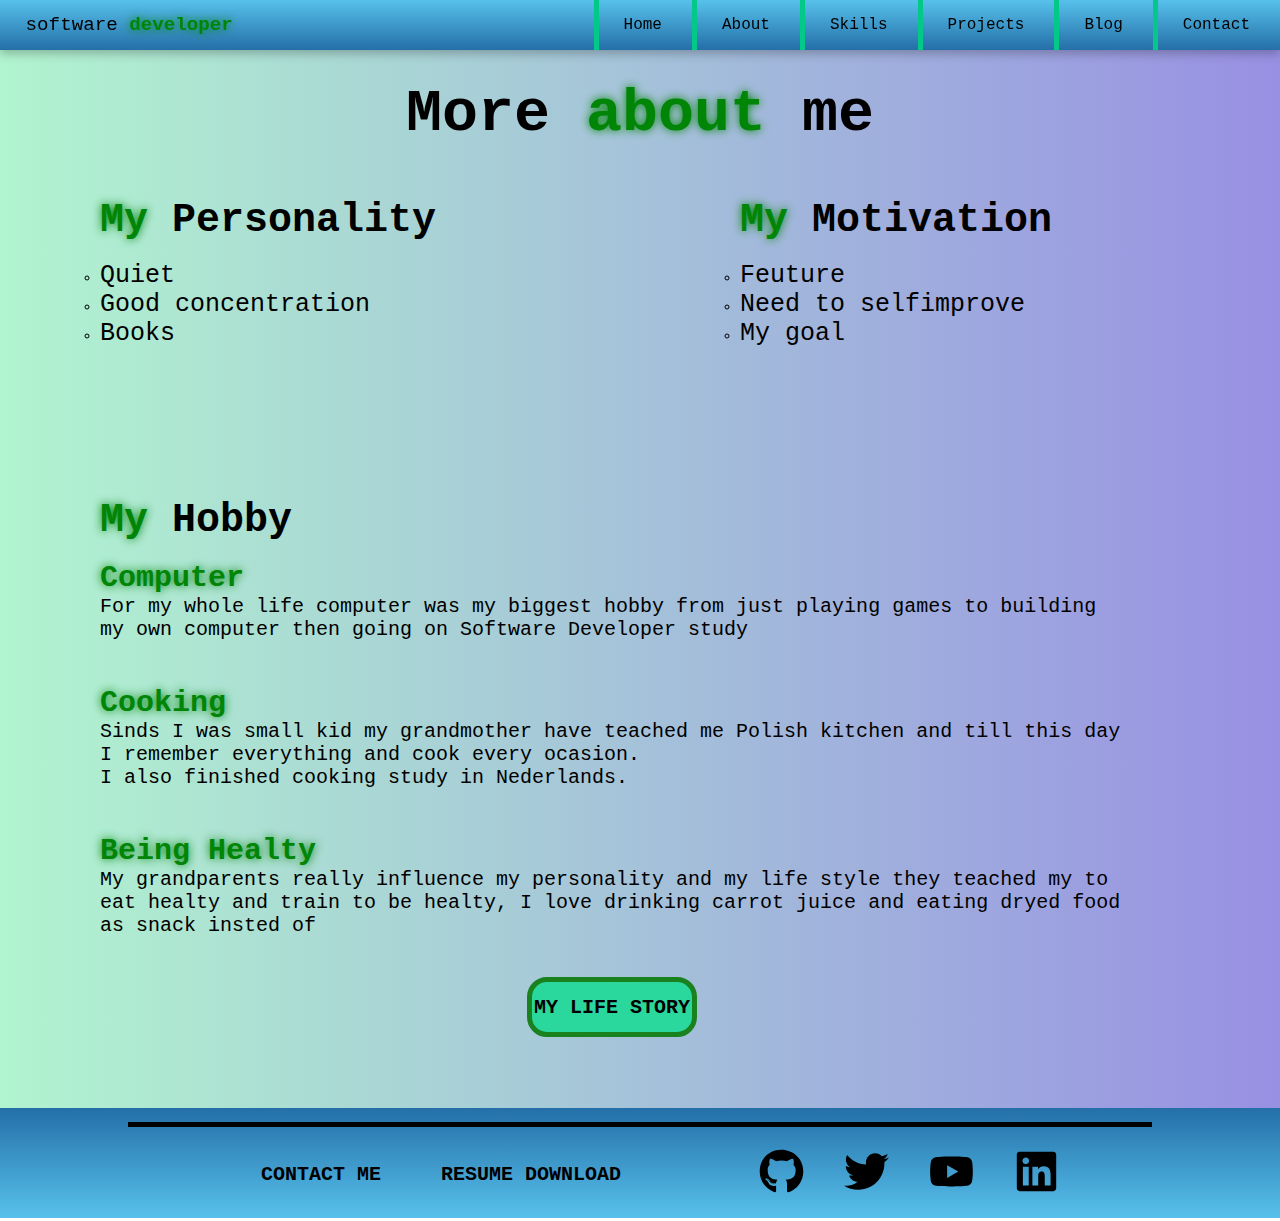
==== commit f443545d: "Added comments and style to project page" ====
--- a/about.html
+++ b/about.html
@@ -5,6 +5,7 @@
     <title>Sjabloon</title>
 </head>
 <body>
+    <!--Responsive header with simple javascript-->
     <header>
         <h1 class="logo"><a href="index.html">Software <span>Developer</span></a></h1>
         <nav>
@@ -29,6 +30,7 @@
         </nav>
     </header>
     <main>
+        <!--Section for my qualities: soft skills and personality-->
         <section class="qualities">
             <h2 class="titel-about">More <span>about</span> me</h2>
             <div class="about-items">
@@ -50,6 +52,7 @@
                 </div>
             </div>
         </section>
+        <!--My hobby's right now-->
         <section class="about-hobby">
             <div class="about-item">
                 <h2><span>My</span> Hobby</h2>
@@ -67,16 +70,21 @@
                         <p>My grandparents really influence my personality and my life style they teached my to eat healty and train to be healty, I love drinking carrot juice and eating dryed food as snack insted of </p>
                     </div>
                 </div>
-                <a class="about-my-life main-style-button" href="more-about.html">My life story</a>
+                <!--Button for my life story (not finished): From where am I, what have I done for my hole life
+                --my achivments
+                -->
+                <a class="main-style-button" href="more-about.html">My life story</a>
             </div>
         </section>
     </main>
+    <!--Footer (not complitly responsive) No resume-->
     <footer>
         <div class="line"></div>
         <div class="footer-items">
             <div class="footer-buttons">
                 <a class="footer-button main-style-button">Contact me</a>
-                <a class="footer-button main-style-button">Resume download</a>
+                <!--no resume-->
+                <a class="footer-button main-style-button" href="path_to_file" download="proposed_file_name">Resume download</a>
                 
             </div>
             <ul class="icons"> 
--- a/css/style.css
+++ b/css/style.css
@@ -9,7 +9,7 @@
 }
 /*TODO
 * background
-* box disign 
+* decoration 
 */
 
 header {
@@ -181,26 +181,24 @@
 .text-landing-page span {
     color: #008507;
     text-shadow: 0px 0px 10px currentColor;
-    
-    
 }
 .landing-page svg {
     box-shadow: rgba(0, 0, 0, 0.3) 0px 19px 38px, rgba(0, 0, 0, 0.22) 0px 15px 12px;
 }
 
-.about-index {
+.about-on-index-page {
     height: 100vh;
     display: flex;
     flex-direction: column;
     align-items: center;
     gap: 20px;
 }
-.about-index h2 {
+.about-on-index-page h2 {
     text-align: center;
     font-size: 4vw;
     margin-bottom: 20px;
 }
-.about-index span, .skills span {
+.about-on-index-page span, .skills span {
     color: #008507;
     text-shadow: 0px 0px 10px currentColor;
 }
@@ -214,8 +212,8 @@
 }
 
 .main-style-button {
-    width: 180px;
-    height: 60px;
+    width: 160px;
+    height: 50px;
     font-size: 20px;
     font-weight: 800;
     background-color: #2ad89e;
@@ -240,75 +238,79 @@
     text-shadow: #008507 1px 1px;
 
     transition: .2s;
-    
-}
-
-footer {
-    background: linear-gradient(to top, #57c1eb 0%,#246fa8 100%);
-    width: 100%;
-    height: 10vh;
-    display: flex;
-    flex-direction: column;
-    align-items: center;
-    justify-content: space-around;
-    
-    gap: 10px;
-    padding:  10px 0px;
-}
-.line {
-    width: 80%;
-    border-bottom: 5px solid black;
-}
-.footer-items {
-    display: flex;
-    flex-direction: row;
-    align-items: center;
-    gap: 10vw;
-}
-.footer-buttons {
-    display: flex;
-    flex-direction: row;
-    align-items: center;
-    gap: 10px;
-}
-.footer-button {
-    width: 200px;
-    height: 60px;
-    background-color: transparent;
-    border: none #1a4881;
-    display: flex;
-    align-items: center;
-    justify-content: center;
-}
-.button-line {
-    color: black;
+}
+.main-style-small-button  {
+    padding: 8px;
+    border-radius: 10px;
+    border: 3px solid #056d4a;
+    background-color: #03C988;
+    font-weight: 700;
+    text-decoration: none;
+    color: black;
+}
+.main-style-small-button:hover {
+    box-shadow: 0 0 10px 0 #1a811f inset, 0 0 10px 4px #1a811f;
+    text-shadow: #008507 1px 1px;
+}
+
+.qualities {
+    display: flex;
+    flex-direction: column;
+}
+.qualities span {
+    color: #008507;
+}
+.about-hobby span {
+    color: #008507;
+}
+.about-items {
+    display: flex;
+}
+.about-hobby {
+    display: flex;
+    flex-direction: column;
+    gap: 2vh;
+    height: 650px;
+}
+.about-item {
+    display: flex;
+    flex-direction: column;
+    height: auto;
+    margin: 40px 100px;
+    width: 80vw;
+}
+.titel-about {
+    font-size: 60px;
+    margin-bottom: 5vh;
+    margin: 10px 100px;
+    text-align: center;
+}
+.about-item h2 {
+    font-size: 40px;
+    margin-bottom: 2vh;
+}
+.about-item h4 {
     font-size: 30px;
-    font-weight: 900;
-}
-.footer-button:hover {
-    width: 188px;
-    height: 53px;
-    background-color: #22a6c4;
-    color: black;
-    border-color: #1a4881;
-    box-shadow: 0 0 10px 0 #1a4881 inset, 0 0 10px 4px #1a4881b8;
-    text-shadow: #133660 1px 1px;
-}
-
-.icons {
-    display: flex;
-    justify-content: center;
-    gap: 40px;
-    list-style: none;
-    
-}
-.icons svg {
-    width: 45px;
-    height: 45px;
-}
-
-.icons svg:hover {
-    fill: orange;
+    color: #008507;
+    text-shadow: 0px 0px 10px currentColor;
+}
+.about-item p {
+    font-size: 20px;
+}
+.about-item ul {
+    list-style: circle;
+}
+.about-item li p {
+    font-size: 25px;
+}
+.hobby-all {
+    display: flex;
+    flex-direction: column;
+    gap: 5vh;
+}
+.about-item a {
+   align-self: center;
+   margin-top: 40px;
 }
 
 
@@ -368,19 +370,6 @@
 .example-box a {
     align-self: flex-end;
 }
-.example-button {
-    padding: 8px;
-    border-radius: 10px;
-    border: 3px solid #056d4a;
-    background-color: #03C988;
-    font-weight: 700;
-    text-decoration: none;
-    color: black;
-}
-.example-button:hover {
-    box-shadow: 0 0 10px 0 #1a811f inset, 0 0 10px 4px #1a811f;
-    text-shadow: #008507 1px 1px;
-}
 
 
 .projects {
@@ -388,7 +377,7 @@
     display: flex;
     flex-direction: column;
     align-items: center;
-    
+
     gap: 10vh;
 }
 .projects span {
@@ -400,10 +389,10 @@
 }
 .box-for-projects {
     width: 80%;
-    height: 450px;
+    height: 70vh;
     border-radius: 15px;
-    border: 5px solid #008507;
-    background-color: #46e4b0;
+    border: 5px solid #005f05;
+    background-color: black;
     
 }
 .box-for-projects h2 {
@@ -412,6 +401,8 @@
     display: flex;
     justify-content: center;
     align-items: center;
+    color: white;
+    text-shadow: 1px 1px 5px whitesmoke;
 }
 .all-projects {
     height: 85%;
@@ -420,45 +411,50 @@
     justify-content: center;
     gap: 10px;
     flex-wrap: wrap;
-    
 }
 /* width */
 .all-projects::-webkit-scrollbar {
-    width: 20px;
+    width: 15px;
 }
   /* Track */
 .all-projects::-webkit-scrollbar-track {
-    box-shadow: inset 0 0 5px black; 
+    box-shadow: inset 0 0 5px whitesmoke; 
     border-radius: 10px;
 }
 /* Handle */
 .all-projects::-webkit-scrollbar-thumb {
-    background: black; 
+    background: whitesmoke; 
     border-radius: 10px;
 }
 /* Handle on hover */
 .all-projects::-webkit-scrollbar-thumb:hover {
     background: gray; 
 }
-
 .project-box {
-    border: black 5px solid;
+    border: #008507 3px solid;
+    box-shadow: inset 0 0 3px #008507;
     width: 30%;
     height: 200px;
-
     border-radius: 20px;
     display: flex;
     flex-direction: column;
     align-items: center;
     justify-content: start;
     gap: 10px;
-    background-color: rgb(196, 194, 194);
+    background-color: #9ff7b0;
 }
 .project-name {
     margin-top: 10px;
     font-size: larger;
     font-weight: 600;
 }
+.project-content {
+    height: 70%;
+}
+.project-contect-button {
+    align-self: flex-end;
+    margin: 15px;
+}
 
 
 
@@ -498,68 +494,6 @@
     flex-direction: column;
     gap: 6px;
 }
-
-
-.qualities {
-    display: flex;
-    flex-direction: column;
-}
-.qualities span {
-    color: #008507;
-}
-.about-hobby span {
-    color: #008507;
-}
-.about-items {
-    display: flex;
-}
-.about-hobby {
-    display: flex;
-    flex-direction: column;
-    gap: 2vh;
-    height: 650px;
-}
-.about-item {
-    display: flex;
-    flex-direction: column;
-    height: auto;
-    margin: 40px 100px;
-    width: 80vw;
-}
-.titel-about {
-    font-size: 60px;
-    margin-bottom: 5vh;
-    margin: 10px 100px;
-    text-align: center;
-}
-.about-item h2 {
-    font-size: 40px;
-    margin-bottom: 2vh;
-}
-.about-item h4 {
-    font-size: 30px;
-    color: #008507;
-    text-shadow: 0px 0px 10px currentColor;
-}
-.about-item p {
-    font-size: 20px;
-}
-.about-item ul {
-    list-style: circle;
-}
-.about-item li p {
-    font-size: 25px;
-}
-.hobby-all {
-    display: flex;
-    flex-direction: column;
-    gap: 5vh;
-}
-.about-item a {
-   align-self: center;
-   margin-top: 40px;
-}
-
 
 
 .contact {
@@ -639,8 +573,72 @@
     font-size: 20px;
 }
 
-
-
+footer {
+    background: linear-gradient(to top, #57c1eb 0%,#246fa8 100%);
+    width: 100%;
+    height: 10vh;
+    display: flex;
+    flex-direction: column;
+    align-items: center;
+    justify-content: space-around;
+    
+    gap: 10px;
+    padding:  10px 0px;
+}
+.line {
+    width: 80%;
+    border-bottom: 5px solid black;
+}
+.footer-items {
+    display: flex;
+    flex-direction: row;
+    align-items: center;
+    gap: 10vw;
+}
+.footer-buttons {
+    display: flex;
+    flex-direction: row;
+    align-items: center;
+    gap: 10px;
+}
+.footer-button {
+    width: 200px;
+    height: 60px;
+    background-color: transparent;
+    border: none #1a4881;
+    display: flex;
+    align-items: center;
+    justify-content: center;
+}
+.button-line {
+    color: black;
+    font-size: 30px;
+    font-weight: 900;
+}
+.footer-button:hover {
+    width: 188px;
+    height: 53px;
+    background-color: #22a6c4;
+    color: black;
+    border-color: #1a4881;
+    box-shadow: 0 0 10px 0 #1a4881 inset, 0 0 10px 4px #1a4881b8;
+    text-shadow: #133660 1px 1px;
+}
+.icons {
+    display: flex;
+    justify-content: center;
+    gap: 40px;
+    list-style: none;
+    
+}
+.icons svg {
+    width: 45px;
+    height: 45px;
+}
+
+.icons svg:hover {
+    fill: orange;
+}
 
 
 @media(max-width: 1200px){
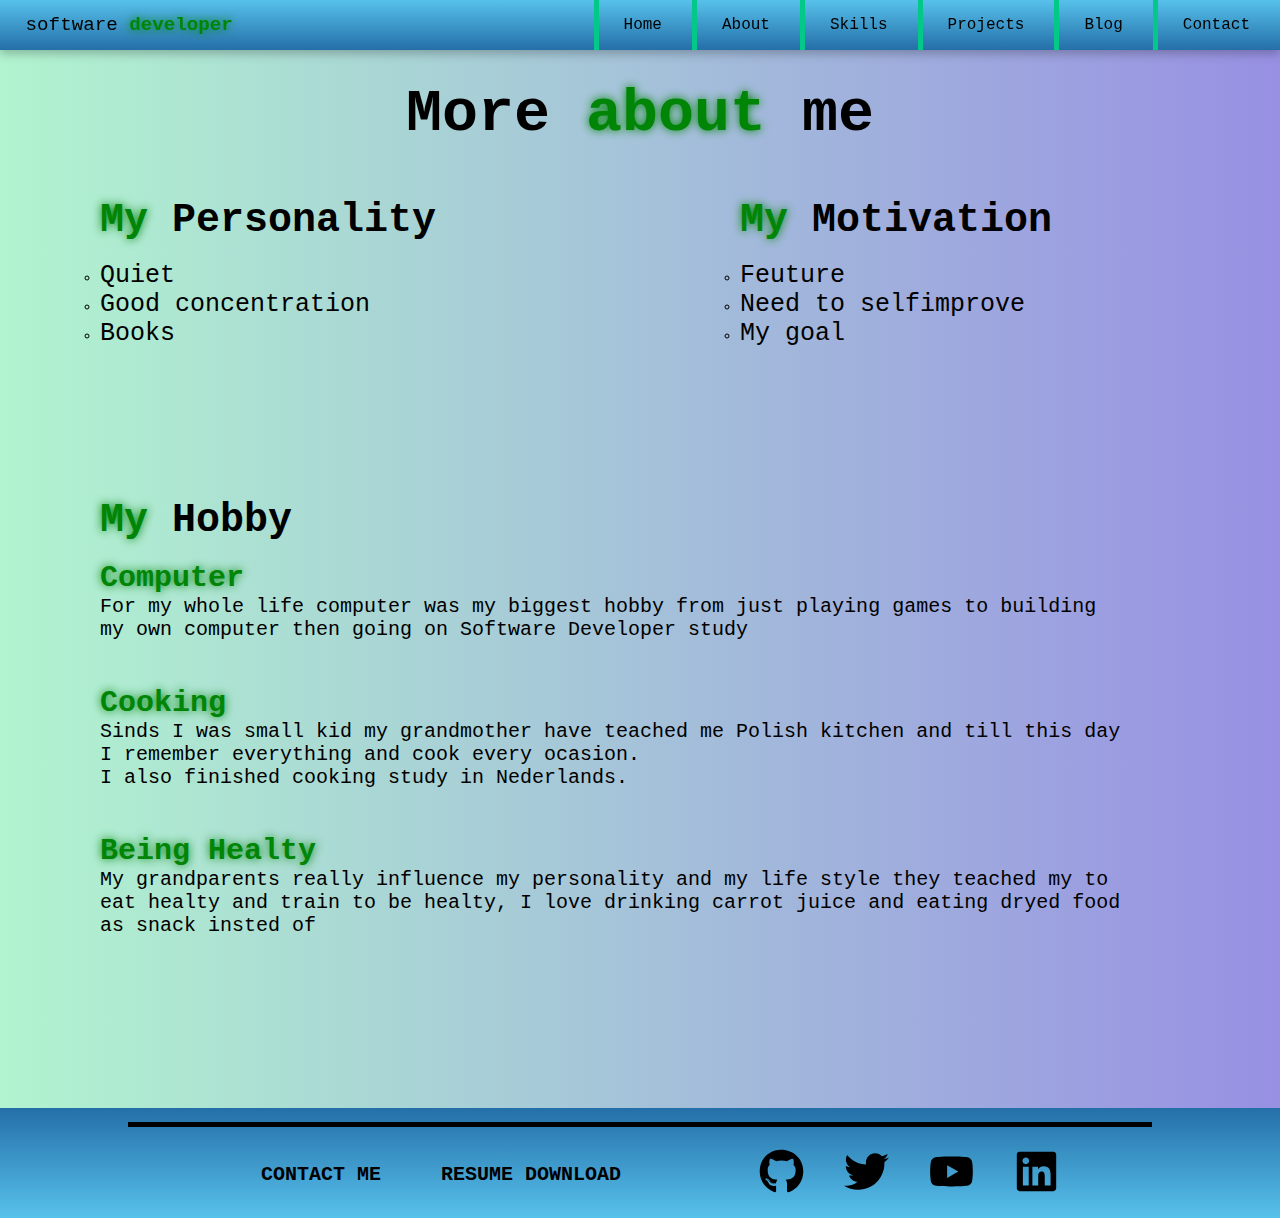
==== commit 005a3ae1: "small changes" ====
--- a/about.html
+++ b/about.html
@@ -2,7 +2,7 @@
 <html lang="en">
 <head>
     <link rel="stylesheet" href="css/style.css">
-    <title>Sjabloon</title>
+    <title>About</title>
 </head>
 <body>
     <!--Responsive header with simple javascript-->
@@ -73,7 +73,7 @@
                 <!--Button for my life story (not finished): From where am I, what have I done for my hole life
                 --my achivments
                 -->
-                <a class="main-style-button" href="more-about.html">My life story</a>
+                <!-- <a class="main-style-button" href="more-about.html">My life story</a> -->
             </div>
         </section>
     </main>
@@ -97,6 +97,6 @@
         </div>
         
     </footer>
-    <script src="script/myScript.js"></script>
+    <script src="script/script.js"></script>
 </body>
 </html>--- a/css/style.css
+++ b/css/style.css
@@ -4,14 +4,15 @@
     font-family: "Noto Sans Mono", monospace;
     font-style: normal;
 }
-body {
-    min-height: 100vh;
-}
 /*TODO
 * background
 * decoration 
 */
-
+body {
+    min-height: 100vh;
+}
+
+/* header of website */
 header {
     display: flex;
     justify-content: space-between;
@@ -22,8 +23,6 @@
     box-shadow: rgba(0, 0, 0, 0.24) 0px 4px 9px;
     transition: top 0.2s ease-in-out;
 }
-
-
 .logo {
     text-transform: lowercase;
     text-align: center;
@@ -90,8 +89,13 @@
 .menu-button {
     display: none;
 }
+
+/* list item hover animation */
 .list-hover-slide{
-  
+    
+    /* position relavite to make elements absoloutliy positioned relative to parent and not the document 
+    *  hidden overflow to hide the moves outsite parent
+    */
     li{
       position: relative;
       overflow: hidden;
@@ -100,6 +104,10 @@
     a{
       transition: .35s ease color;
       
+      /* pseudo element
+      * display block makes it cover the entire a element
+      * Start at -100% left when hoverd goes to 0 left
+       */
       &:before{
         content: '';
         display: block;
@@ -112,9 +120,7 @@
         transition: .35s ease left;
       }
       
-      &.is-current,
       &:hover{
-        
         &:before{
           left: 0;
         }
@@ -129,6 +135,7 @@
 section {
     padding-top: 70px;
 }
+/* span for all green text on website */
 span {
     color: #008507;
     text-shadow: 0px 0px 10px currentColor;
@@ -149,12 +156,18 @@
     color: black;
     font-size: 2vw;
 }
+
+/* Blinking animation  */
 .software-developer-text {
+    /* pseudo variable with blinking animation
+    * display inline block is to make it inline with text and have with and height values
+    * em size makes it the size of font and this is good for reusability 
+    */
     &::after {
 		content: '';
 		display: inline-block;
-		width: 15px;
-        height: 40px;
+		width: .3em;
+        height: .8em;
 		background-color: #008507a1;
 		margin-left: .1em;
 		animation: blink 1s linear infinite forwards;
@@ -211,6 +224,7 @@
     gap: 2vw;
 }
 
+/* Styles for buttons */
 .main-style-button {
     width: 160px;
     height: 50px;
@@ -253,6 +267,7 @@
     text-shadow: #008507 1px 1px;
 }
 
+/* About page */
 .qualities {
     display: flex;
     flex-direction: column;
@@ -313,7 +328,7 @@
    margin-top: 40px;
 }
 
-
+/* Skills page */
 .skills {
     height: 100vh;
     display: flex;
@@ -371,7 +386,7 @@
     align-self: flex-end;
 }
 
-
+/* projects page */
 .projects {
     height: 100vh;
     display: flex;
@@ -430,9 +445,9 @@
 .all-projects::-webkit-scrollbar-thumb:hover {
     background: gray; 
 }
+/* Box for all projects from github need better style */
 .project-box {
     border: #008507 3px solid;
-    box-shadow: inset 0 0 3px #008507;
     width: 30%;
     height: 200px;
     border-radius: 20px;
@@ -442,6 +457,7 @@
     justify-content: start;
     gap: 10px;
     background-color: #9ff7b0;
+    box-shadow: rgba(0, 0, 0, 0.17) 0px -23px 25px 0px inset, rgba(0, 0, 0, 0.15) 0px -36px 30px 0px inset, rgba(0, 0, 0, 0.1) 0px -79px 40px 0px inset, rgba(0, 0, 0, 0.06) 0px 2px 1px, rgba(0, 0, 0, 0.09) 0px 4px 2px, rgba(0, 0, 0, 0.09) 0px 8px 4px, rgba(0, 0, 0, 0.09) 0px 16px 8px, rgba(0, 0, 0, 0.09) 0px 32px 16px;
 }
 .project-name {
     margin-top: 10px;
@@ -450,6 +466,7 @@
 }
 .project-content {
     height: 70%;
+    text-align: center;
 }
 .project-contect-button {
     align-self: flex-end;
@@ -457,7 +474,7 @@
 }
 
 
-
+/* Blog page */
 .blog-main {
     display: flex;
     flex-direction: column;
@@ -495,7 +512,7 @@
     gap: 6px;
 }
 
-
+/* Contect page */
 .contact {
     width: 100%;
     height: 90vh;
@@ -573,6 +590,7 @@
     font-size: 20px;
 }
 
+/* Footer */
 footer {
     background: linear-gradient(to top, #57c1eb 0%,#246fa8 100%);
     width: 100%;
